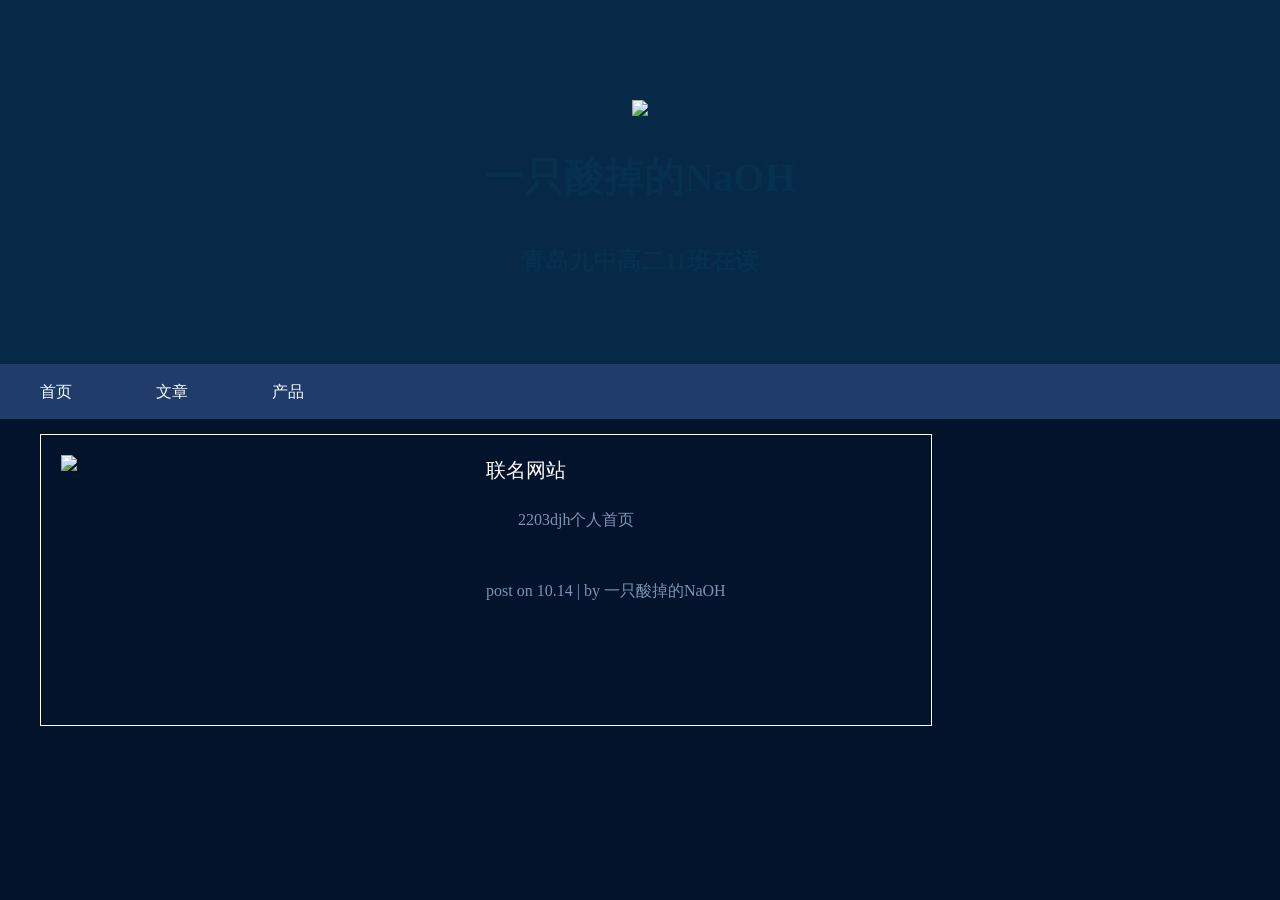
==== index.html @ 9d98302f "Add files via upload" ====
<!--
                   _ooOoo_
                  o8888888o
                  88" . "88
                  (| -_- |)
                  O\  =  /O
               ____/`---'\____
             .'  \\|     |//  `.
            /  \\|||  :  |||//  \
           /  _||||| -:- |||||-  \
           |   | \\\  -  /// |   |
           | \_|  ''\---/''  |   |
           \  .-\__  `-`  ___/-. /
         ___`. .'  /--.--\  `. . __
      ."" '<  `.___\_<|>_/___.'  >'"".
     | | :  `- \`.;`\ _ /`;.`/ - ` : | |
     \  \ `-.   \_ __\ /__ _/   .-` /  /
======`-.____`-.___\_____/___.-`____.-'======
                   `=---='
^^^^^^^^^^^^^^^^^^^^^^^^^^^^^^^^^^^^^^^^^^^^^
    佛祖保佑       永不宕机     永无BUG
-->
<!DOCTYPE html>
<html lang="zh-CN">

<head>
    <meta charset="UTF-8">
    <title>Document</title>


    <style>
        * {
            margin: 0;
            padding: 0;

        }


        .top {
            text-align: center;
            background: rgb(6, 41, 71) url(images/background_head.jpg) no-repeat scroll top;
            width: 100%;
            background-position-y: -1000px;


        }




        h1 {
            font-size: 40px;
            margin: 30px 0px 0px;
            color: rgb(6, 48, 78);
            font-family: Tempus Sans ITC;
            font-family: 'Tempus Sans ITC', 'Segoe Script', 'Old English Text MT';
        }

        h2 {
            color: rgb(6, 48, 78);
            margin: 40px 0px;
        }

        .nav {
            height: 55px;
            background-color: rgb(31, 60, 107);
            line-height: 55px;
        }

        .nav a {
            display: inline-flex;
            display: inline-block;
            height: 55px;
            padding: 0 40px;
            font-size: 16px;
            color: #ffffff;
            background-color: rgb(31, 60, 107);
            text-decoration: none;
        }

        .nav a:hover {
            background-color: rgba(255, 0, 0, 0.2);
            color: rgb(184, 179, 178);
        }

        .article {
            display: flex;
            width: 850px;
            height: 250px;
            padding: 20px;
            background-color: rgb(3, 19, 44);
            margin: 15px 0px 15px 40px;
            border: 1px solid white;
        }

        .img {
            display: inline-block;
            width: 400px;
            height: 250px;
        }




        .title {
            display: inline-block;
            width: 350px;
            color: #ffffff;
            margin: 0px 5px 0px 25px;
        }




        .post-title {
            display: inline-block;
            width: 350px;
            color: #ffffff;
            line-height: 30px;
            font-size: 20px;
        }

        .post-title:hover {
            width: 350px;
            color: #ffffff;
            line-height: 35px;
            font-size: 25px;
            margin: 5px 0px 0px 5px;
        }

        .text {
            display: inline-block;
            color: rgb(125, 147, 178);
            margin: 25px 0px 0px 0px;
            text-indent: 2em;
        }

        .text:hover {
            color: rgb(255, 255, 255);
            font-size: 17px;
            margin: 20px 0px 0px 5px;
        }


        .date {
            display: inline-block;
            color: rgb(125, 147, 178);
            margin: 50px 0px 0px 0px;

        }

        .date:hover {
            color: rgb(255, 255, 255);
            font-size: 17px;
            margin: 45px 0px 5px 2px;
        }
    </style>
</head>


<body style="background-color: rgb(3, 19, 44);">

    <div class="top">
        <img src="images/head.png" width="140px" style="margin: 100px 0px 0px;">
        <h1>一只酸掉的NaOH</h1>
        <h2>青岛九中高二11班在读</h2>
        <h1>&nbsp; </h1>

    </div>

    <div class="nav">
        <a href="#">首页</a>
        <a href="#">文章</a>
        <a href="project.html">产品</a>
    </div>
    
    <a href="djh2203.github.io" title="djh2203">
        <div class="article">
            <div class="img"><img src="images/1.png"></div>
            <div class="title">
                <div class="post-title">联名网站</div>
                <div class="text">2203djh个人首页</div>
                <div class="date">post on 10.14  |  by 一只酸掉的NaOH</div>
            </div>
        </div>
    </a>




</body>

</html>
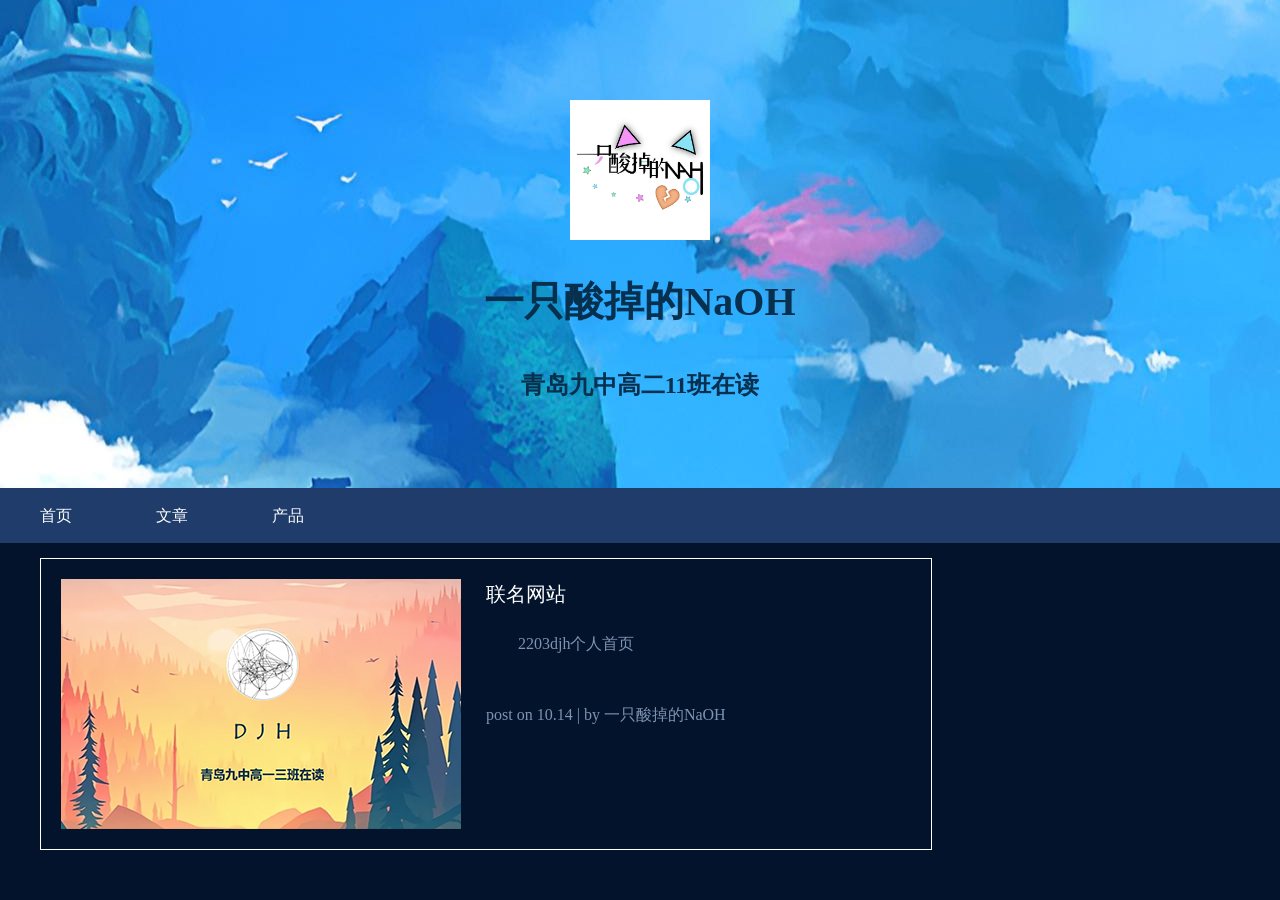
==== commit 892904e2: "Add files via upload" ====
--- a/index.html
+++ b/index.html
@@ -174,7 +174,7 @@
         <a href="project.html">产品</a>
     </div>
     
-    <a href="djh2203.github.io" title="djh2203">
+    <a href="http://djh2203.github.io" title="djh2203">
         <div class="article">
             <div class="img"><img src="images/1.png"></div>
             <div class="title">
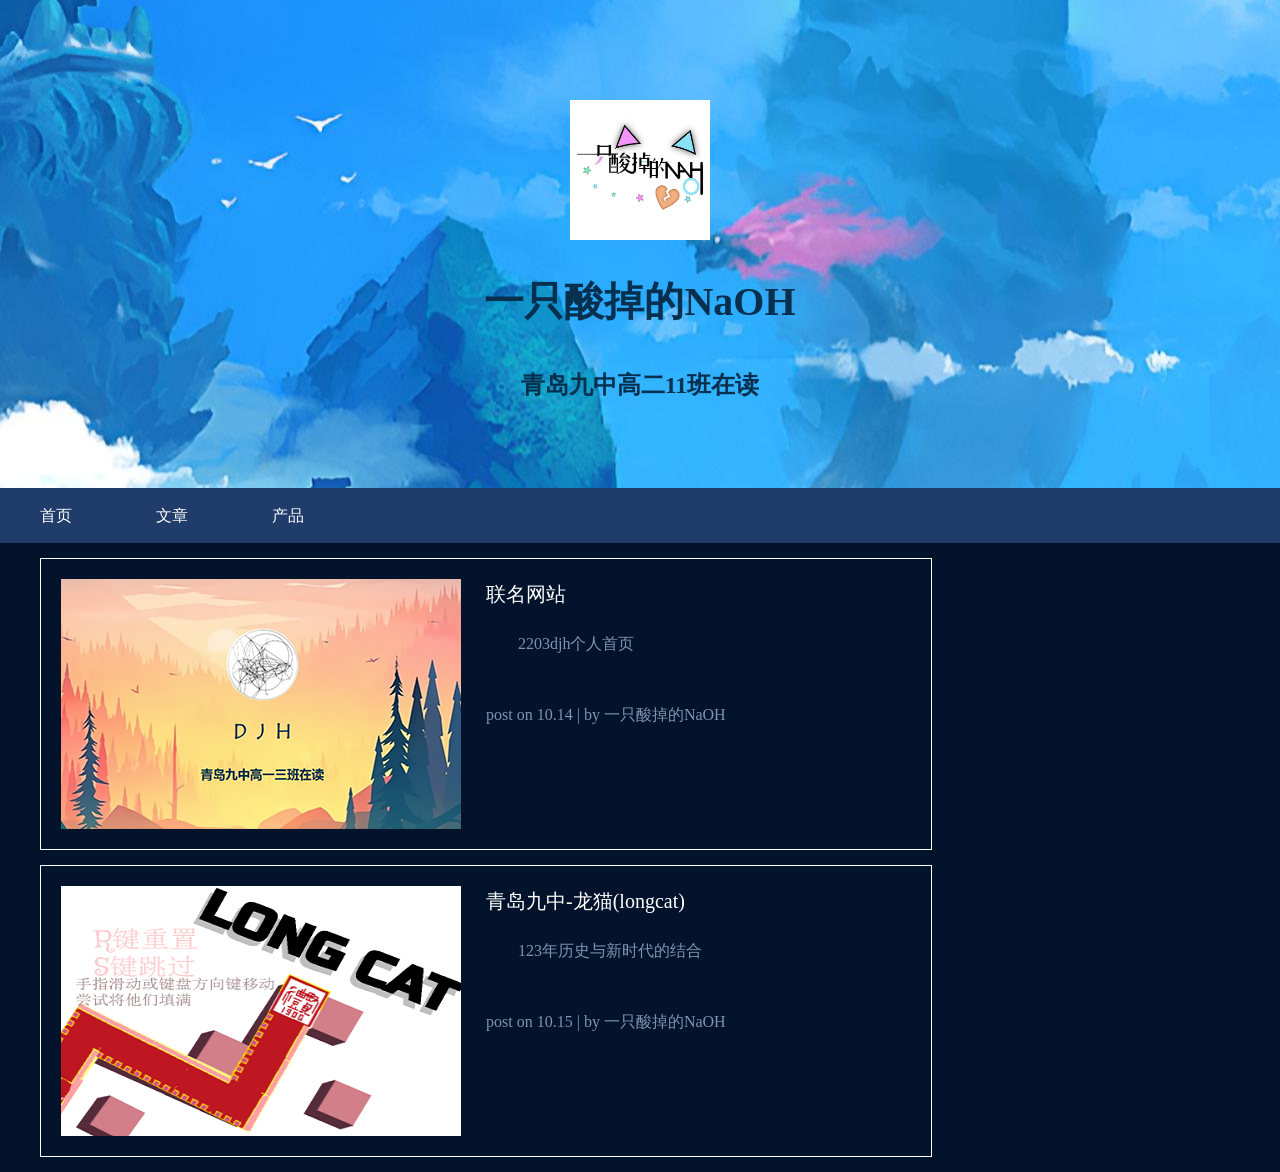
==== commit 0364a01c: "Add files via upload" ====
--- a/index.html
+++ b/index.html
@@ -185,6 +185,17 @@
         </div>
     </a>
 
+    <a href="longcat" title="longcat">
+        <div class="article">
+            <div class="img"><img src="images/longcat.png"></div>
+            <div class="title">
+                <div class="post-title">青岛九中-龙猫(longcat)</div>
+                <div class="text">123年历史与新时代的结合</div>
+                <div class="date">post on 10.15  |  by 一只酸掉的NaOH</div>
+            </div>
+        </div>
+    </a>
+
 
 
 
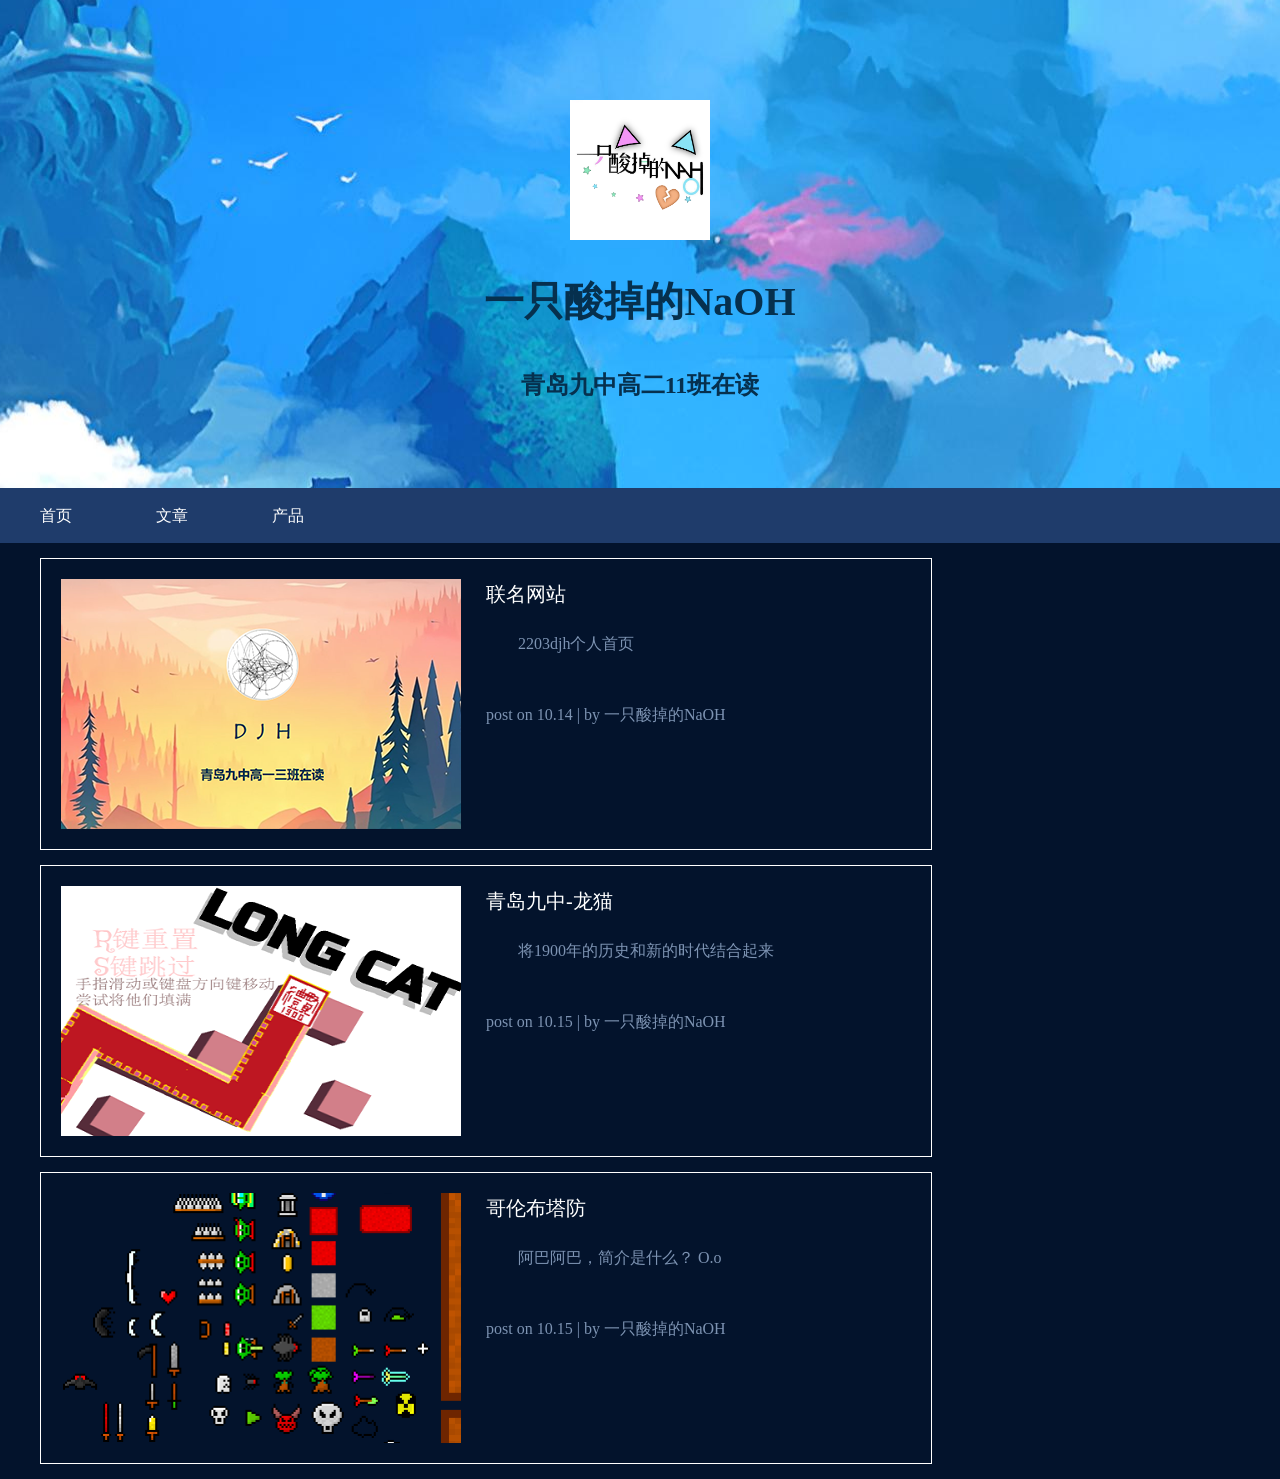
==== commit 7151e98a: "Add files via upload" ====
--- a/index.html
+++ b/index.html
@@ -189,14 +189,24 @@
         <div class="article">
             <div class="img"><img src="images/longcat.png"></div>
             <div class="title">
-                <div class="post-title">青岛九中-龙猫(longcat)</div>
-                <div class="text">123年历史与新时代的结合</div>
+                <div class="post-title">青岛九中-龙猫</div>
+                <div class="text">将1900年的历史和新的时代结合起来</div>
                 <div class="date">post on 10.15  |  by 一只酸掉的NaOH</div>
             </div>
         </div>
     </a>
 
 
+    <a href="ggkill" title="ggkill">
+        <div class="article">
+            <div class="img"><img src="images/ggkill.png"></div>
+            <div class="title">
+                <div class="post-title">哥伦布塔防</div>
+                <div class="text">阿巴阿巴，简介是什么？ O.o</div>
+                <div class="date">post on 10.15  |  by 一只酸掉的NaOH</div>
+            </div>
+        </div>
+    </a>
 
 
 </body>
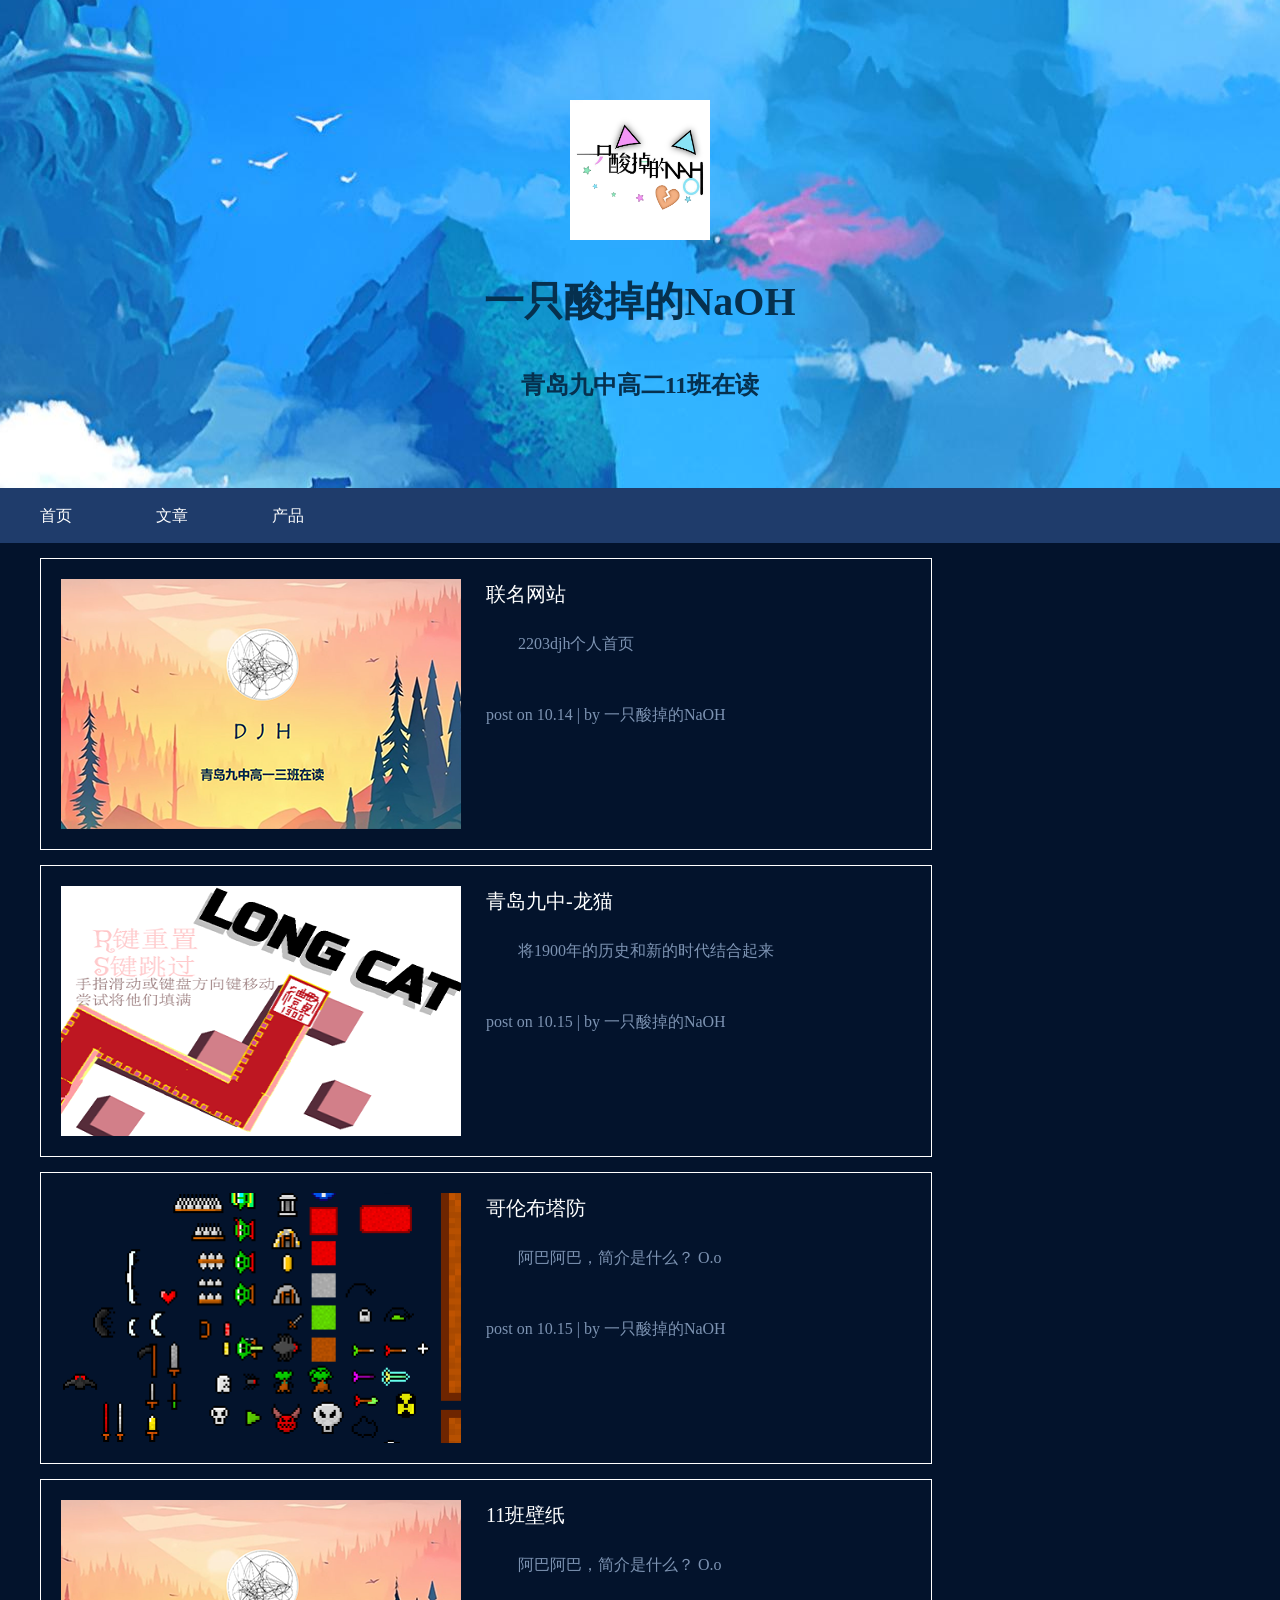
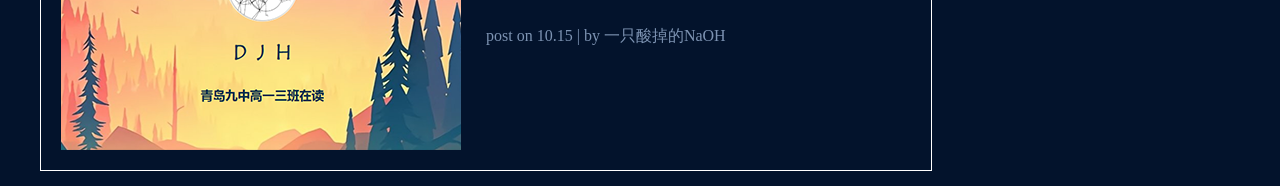
==== commit d02405bf: "Add files via upload" ====
--- a/index.html
+++ b/index.html
@@ -209,6 +209,20 @@
     </a>
 
 
+
+
+    <a href="11class" title="class">
+        <div class="article">
+            <div class="img"><img src="images/1.png"></div>
+            <div class="title">
+                <div class="post-title">11班壁纸</div>
+                <div class="text">阿巴阿巴，简介是什么？ O.o</div>
+                <div class="date">post on 10.15  |  by 一只酸掉的NaOH</div>
+            </div>
+        </div>
+    </a>
+
+
 </body>
 
 </html>
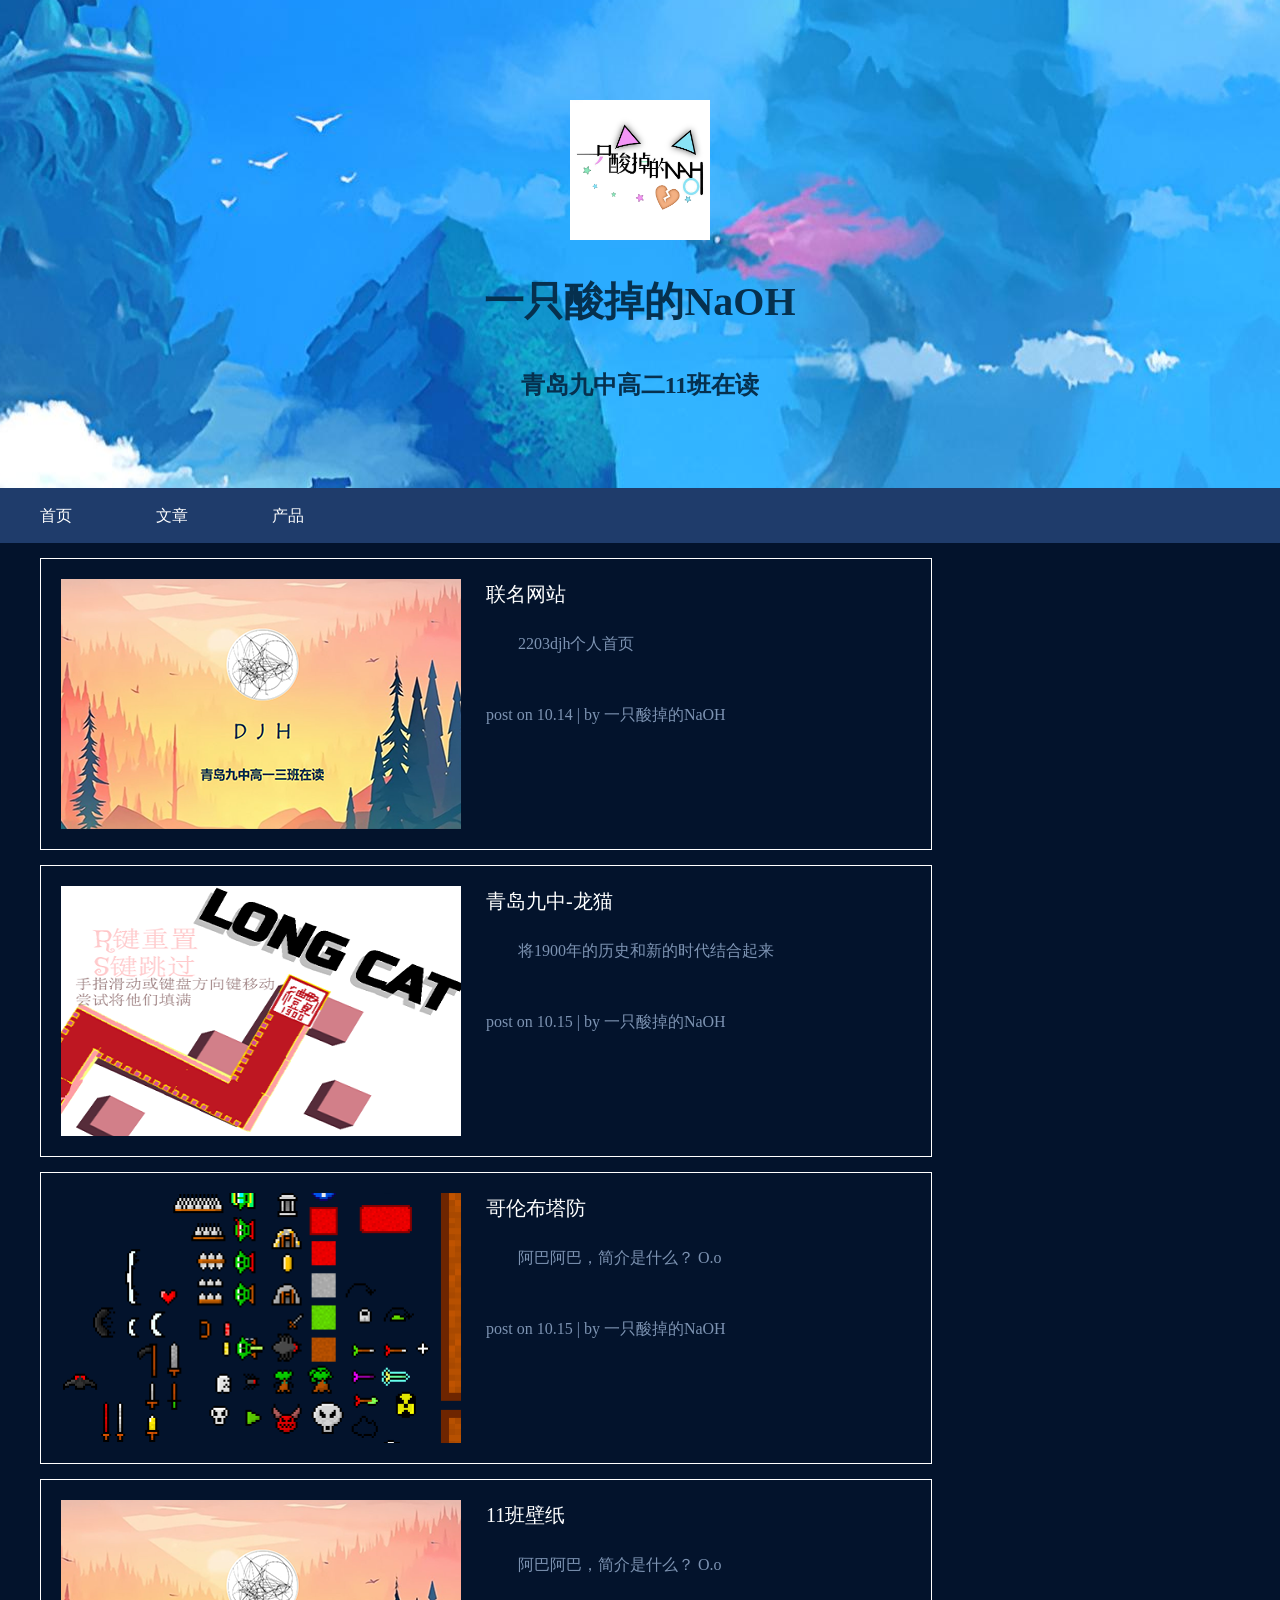
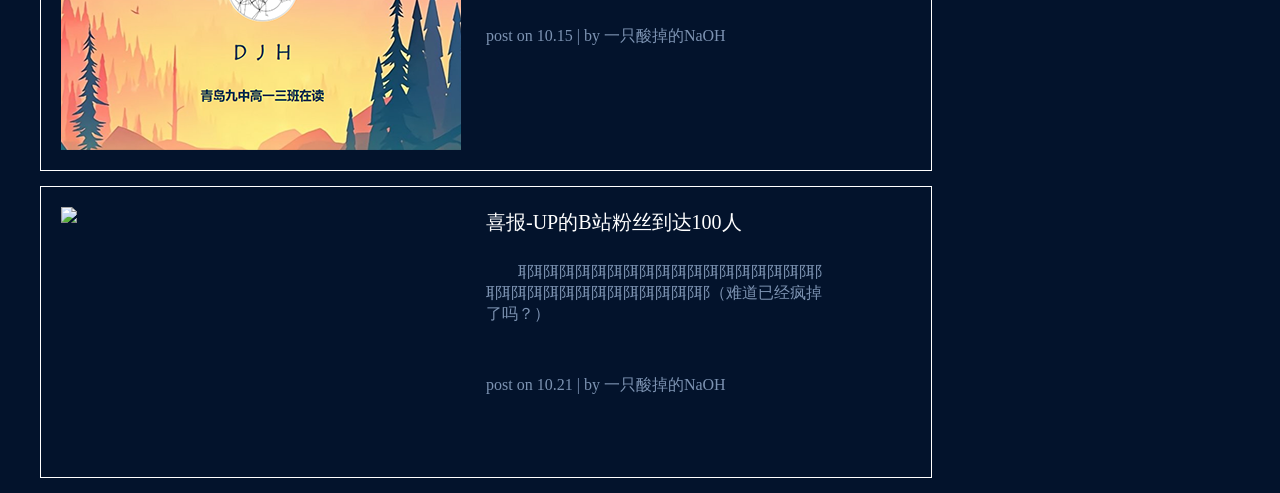
==== commit fc0c5ba9: "Add files via upload" ====
--- a/index.html
+++ b/index.html
@@ -222,6 +222,19 @@
         </div>
     </a>
 
+    <a href="fan100" title="fan100">
+        <div class="article">
+            <div class="img"><img src="images/100title.png"></div>
+            <div class="title">
+                <div class="post-title">喜报-UP的B站粉丝到达100人</div>
+                <div class="text">耶耶耶耶耶耶耶耶耶耶耶耶耶耶耶耶耶耶耶耶耶耶耶耶耶耶耶耶耶耶耶耶耶（难道已经疯掉了吗？）</div>
+                <div class="date">post on 10.21  |  by 一只酸掉的NaOH</div>
+            </div>
+        </div>
+    </a>
+
+
+
 
 </body>
 
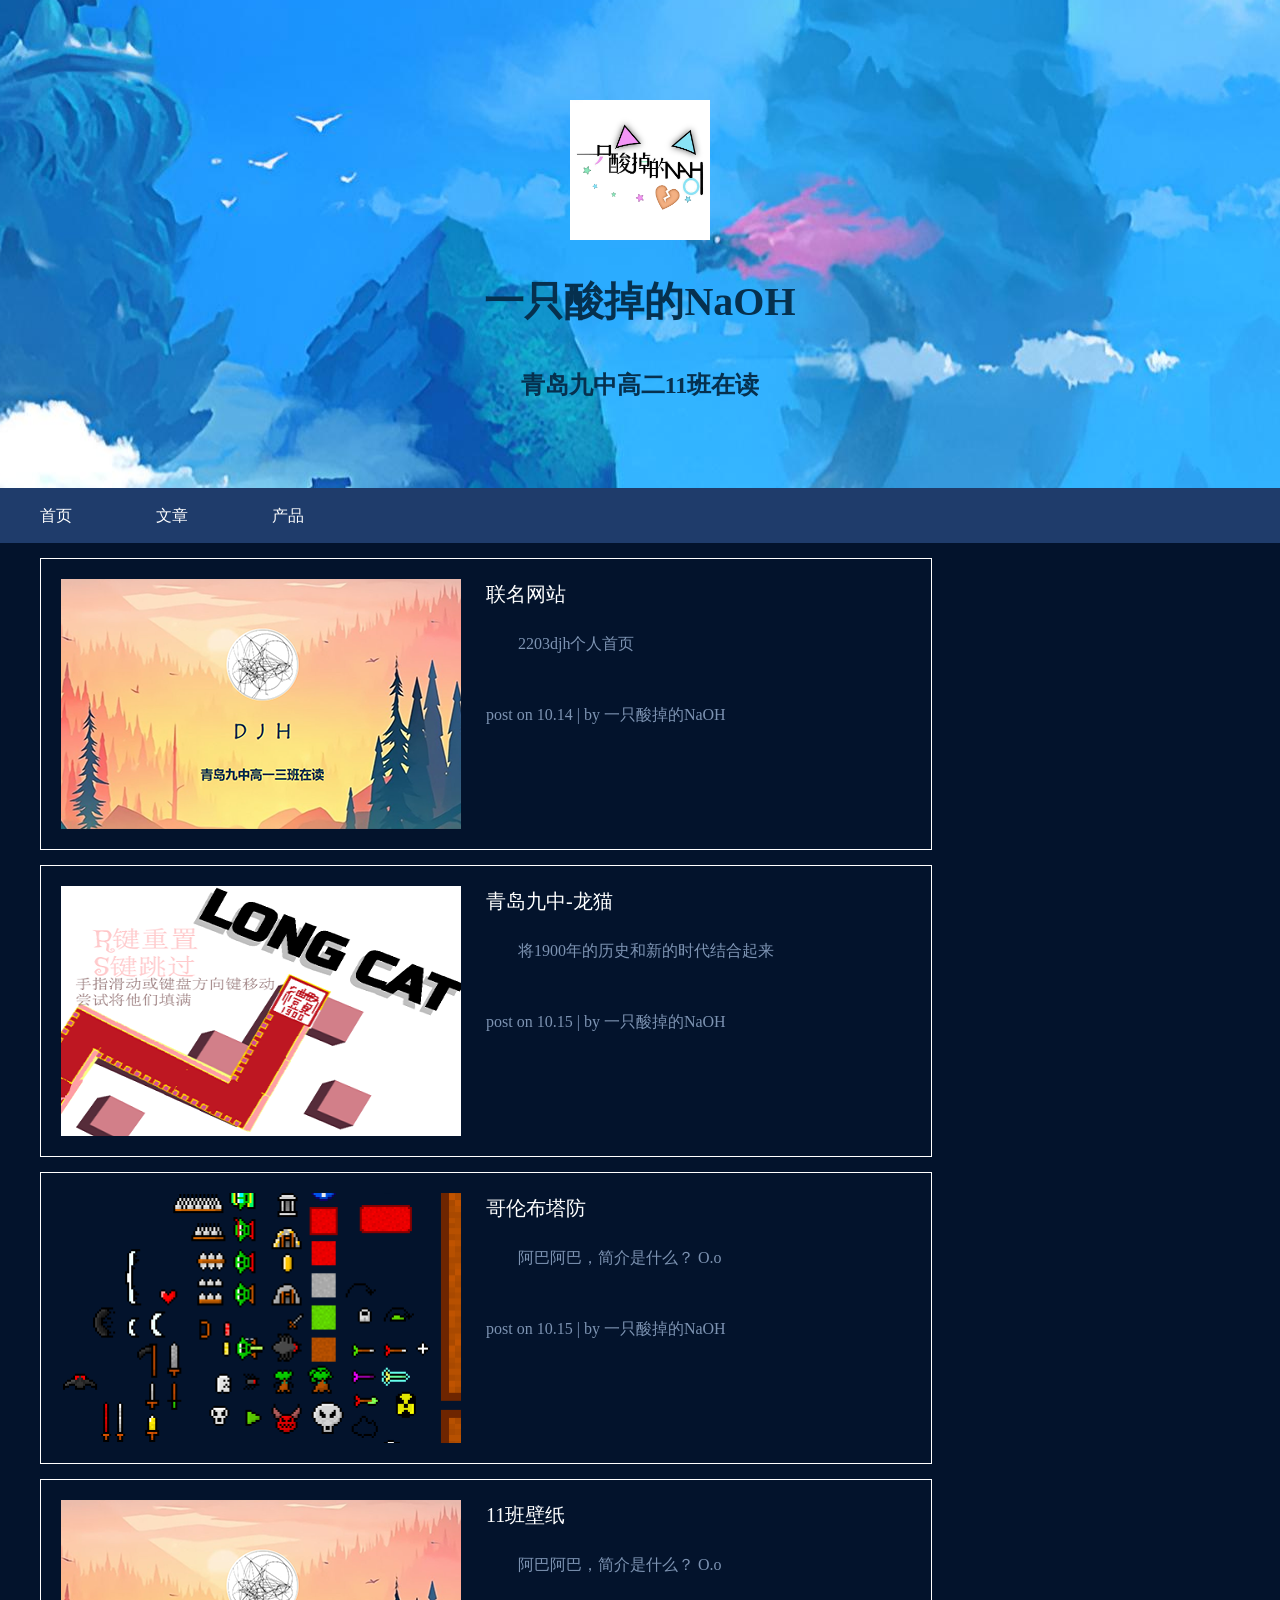
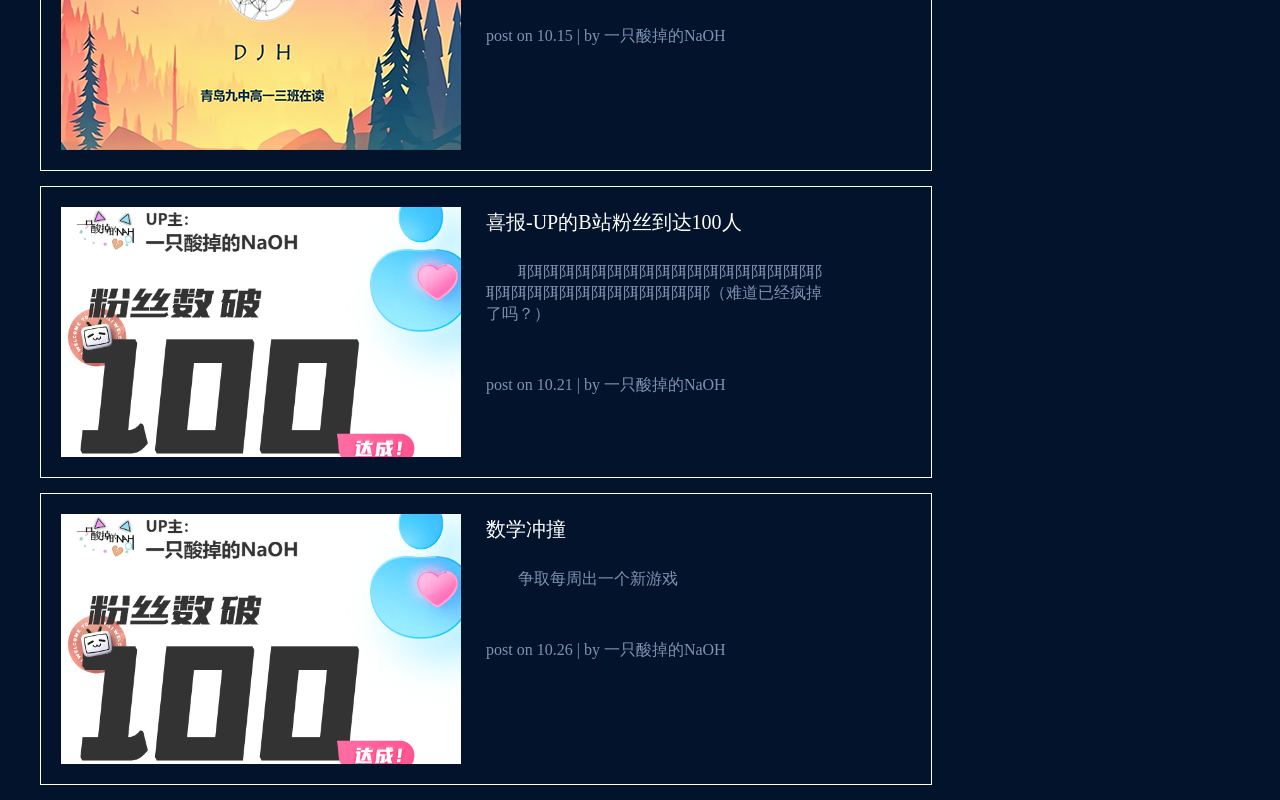
==== commit a33b3a3c: "Add files via upload" ====
--- a/index.html
+++ b/index.html
@@ -222,7 +222,7 @@
         </div>
     </a>
 
-    <a href="fan100" title="fan100">
+    <a href="images/100.png" title="fan100">
         <div class="article">
             <div class="img"><img src="images/100title.png"></div>
             <div class="title">
@@ -235,6 +235,19 @@
 
 
 
+    <a href="math" title="math">
+        <div class="article">
+            <div class="img"><img src="images/100title.png"></div>
+            <div class="title">
+                <div class="post-title">数学冲撞</div>
+                <div class="text">争取每周出一个新游戏</div>
+                <div class="date">post on 10.26  |  by 一只酸掉的NaOH</div>
+            </div>
+        </div>
+    </a>
+
+
+
 
 </body>
 
